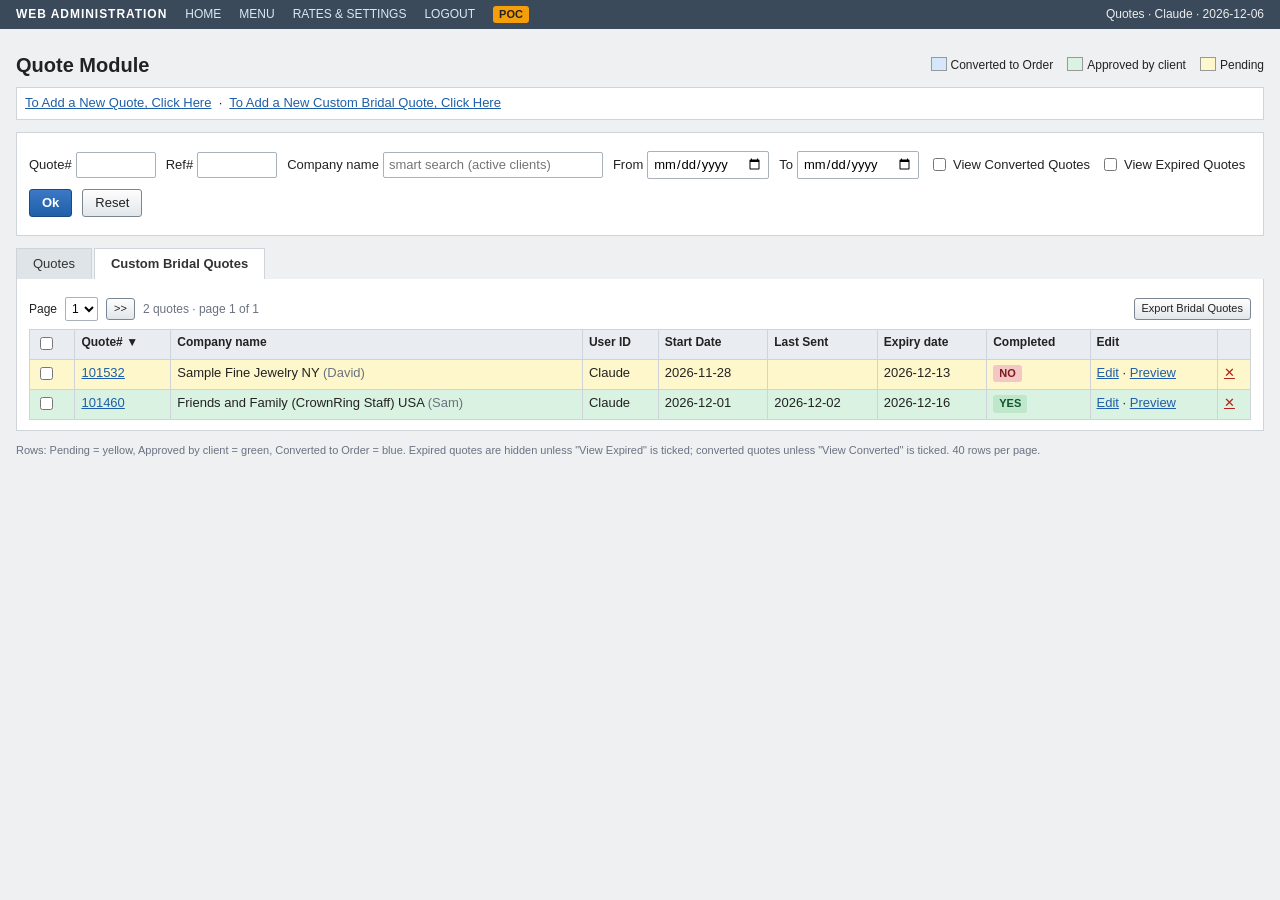
==== quote.html @ bd1147ef "base" ====
<!DOCTYPE html>
<html lang="en">
<head>
<meta charset="utf-8">
<meta name="viewport" content="width=device-width, initial-scale=1">
<title>Custom Bridal Quote — BridalQuotes POC</title>
<link rel="stylesheet" href="assets/css/app.css">
</head>
<body>
<div class="page wide">
  <div class="toolbar">
    <h1 id="title">Custom Bridal Quote</h1>
    <a href="index.html?viewCBR=1">» back to quote list</a>
    <span style="margin-left:auto" class="small muted" id="dates"></span>
  </div>
  <div id="divBanner" class="banner hidden"></div>
  <form id="f" onsubmit="return false">
    <input type="hidden" name="quoteID"><input type="hidden" name="CBRID"><input type="hidden" name="uaID"><input type="hidden" name="shippingID"><input type="hidden" name="createNewPDF" value="1">
    <div class="panel" style="display:grid;grid-template-columns:1fr 1fr auto;gap:16px">
      <div><b>Billing</b><div id="divBilling"></div></div>
      <div><b>Shipping</b><div id="divShipping"></div></div>
      <div><button type="button" id="btnLogAs" class="small">Log As</button></div>
    </div>
    <div class="toolbar"><button type="button" class="primary" id="btnAddRing">ADD A RING</button> <span class="small muted">opens the ring editor in a new tab; the header refreshes when the ring is saved</span></div>
    <div id="divContentGnrl" class="panel hidden" style="padding:0">
      <div class="tr hdr"><div>Status</div><div></div><div>Ring</div><div>Metal / Colour</div><div>Size</div><div>Qty</div><div></div><div></div><div class="right">Price</div><div></div></div>
      <div id="divRows"></div>
      <div class="total-row">Total: <span id="divTotal">$0.00</span></div>
    </div>
    <div id="tblCt" class="panel hidden" style="display:grid;grid-template-columns:1fr 1fr;gap:16px">
      <div>
        <b>Email Comments</b><br><textarea name="comments" rows="4"></textarea>
        <label><input type="checkbox" name="isCommIncludEmail" checked> Include in email</label>
        <table class="form" style="margin-top:8px">
          <tr><td class="lbl req">Name</td><td><input type="text" name="ctName" maxlength="50" style="width:260px"></td></tr>
          <tr><td class="lbl">Email list</td><td><div id="divNotifEmail"><select id="emailPick" style="min-width:220px"></select> <button type="button" class="small" id="btnAddEmail">Add</button></div><div id="divNotifEmailList" class="small" style="margin-top:4px"></div><input type="hidden" name="ctEmails"></td></tr>
        </table>
        <div class="btn-row"><button type="button" class="primary" id="btnSend">SEND</button> <button type="button" id="btnCopy">COPY EMAIL</button> <span class="small muted">Please note that all selected rings will be sent to the client</span></div>
        <div id="divSendProgress" class="hidden"><div class="progress"><div></div></div><div class="small muted" id="divSendMsg"></div></div>
      </div>
      <div>
        <b>Admin Internal Comments</b> <button type="button" class="small" id="btnIntComm">Add/Edit</button>
        <div id="divInternalComments" class="panel tight" style="min-height:60px;margin-top:6px;background:#fafafa"></div>
        <input type="hidden" name="internalComments">
        <div id="divPdfHist" class="small muted" style="margin-top:8px"></div>
      </div>
    </div>
    <div id="divButtons" class="btn-row"><button type="button" id="btnSave">Save Quote</button> <button type="button" id="btnDismiss" class="hidden">Dismiss approval</button> <button type="button" class="danger" id="btnDeleteQuote">Delete quote</button></div>
  </form>
</div>
<script src="assets/js/data/lookups.js"></script>
<script src="assets/js/data/products.js"></script>
<script src="assets/js/data/accounts.js"></script>
<script src="assets/js/data/rates.js"></script>
<script src="assets/js/pricing.js"></script>
<script src="assets/js/store.js"></script>
<script src="assets/js/ui.js"></script>
<script src="assets/js/email.js"></script>
<script src="assets/js/header.js"></script>
</body>
</html>
---- assets/css/app.css ----
/* BridalQuotes POC — admin look in the spirit of the current web admin (plain, dense, table-driven) */
:root {
  --bg: #eef0f2; --panel: #fff; --line: #cfd4da; --line-soft: #e3e6ea; --text: #222; --muted: #6b7280;
  --head: #3b4a5a; --head-text: #fff; --accent: #1f5fa8; --accent-soft: #e8f0fa; --danger: #b42318;
  --pending: #fff7cc; --approved: #d9f2e1; --converted: #d6e6fb; --inactive: #e4e4e4; --warn: #fde68a;
  --customer-stone: #fde9ef; --crownring-stone: #d8e0e9; --other-stone: #abc0e0;
}
* { box-sizing: border-box; }
html, body { margin: 0; padding: 0; }
body { font: 13px/1.4 Arial, Helvetica, sans-serif; color: var(--text); background: var(--bg); }
a { color: var(--accent); }
a.action { cursor: pointer; text-decoration: underline; }
h1 { font-size: 20px; margin: 0; }
h2 { font-size: 15px; margin: 18px 0 8px; }
.admin-bar { background: var(--head); color: var(--head-text); padding: 6px 16px; display: flex; align-items: center; gap: 18px; font-size: 12px; }
.admin-bar .brand { font-weight: bold; letter-spacing: .08em; }
.admin-bar a { color: #dbe7f5; text-decoration: none; }
.admin-bar .right { margin-left: auto; opacity: .9; }
.admin-bar .poc { background: #f59e0b; color: #222; font-weight: bold; padding: 1px 6px; border-radius: 3px; font-size: 11px; }
.page { max-width: 1280px; margin: 0 auto; padding: 14px 16px 60px; }
.page.wide { max-width: 1400px; }
.panel { background: var(--panel); border: 1px solid var(--line); padding: 10px 12px; margin-bottom: 12px; }
.panel.tight { padding: 6px 8px; }
.section { background: var(--panel); border: 1px solid var(--line); margin-bottom: 12px; }
.section > .sec-h { background: #d7dde4; color: #223; font-weight: bold; text-transform: uppercase; font-size: 12px; letter-spacing: .04em; padding: 5px 10px; display: flex; align-items: center; gap: 10px; }
.section > .sec-h .sub { font-weight: normal; text-transform: none; color: #445; margin-left: auto; font-size: 12px; }
.section > .sec-b { padding: 10px; }
.section.pink > .sec-b { background: var(--customer-stone); }
.section.blue > .sec-b { background: var(--crownring-stone); }
.section.blue2 > .sec-b { background: var(--other-stone); }
.muted { color: var(--muted); }
.small { font-size: 11px; }
.right { text-align: right; }
.center { text-align: center; }
.nowrap { white-space: nowrap; }
.hidden { display: none !important; }
.danger { color: var(--danger); }
.ok { color: #157347; }
.badge { display: inline-block; padding: 1px 6px; border-radius: 3px; font-size: 11px; font-weight: bold; background: #ddd; }
.badge.yes { background: #bfe7c9; color: #0f5132; }
.badge.no { background: #f5c6c6; color: #7a1c1c; }
.bang { color: var(--danger); font-weight: bold; cursor: help; margin-left: 4px; }
input[type=text], input[type=number], input[type=date], input[type=email], select, textarea { font: inherit; padding: 3px 5px; border: 1px solid #a9b1bb; background: #fff; border-radius: 2px; }
input[readonly] { background: #f3f4f6; color: #444; }
input.num { width: 72px; text-align: right; }
input.num.w { width: 90px; }
input.short { width: 60px; }
select { padding: 3px 2px; max-width: 100%; }
textarea { width: 100%; min-height: 60px; }
button, .btn { font: inherit; padding: 4px 12px; border: 1px solid #7a8692; background: linear-gradient(#fdfdfd, #e2e6ea); border-radius: 3px; cursor: pointer; color: #222; }
button:hover, .btn:hover { background: linear-gradient(#fff, #d5dbe1); }
button.primary { background: linear-gradient(#3c78c6, #1f5fa8); color: #fff; border-color: #184a84; font-weight: bold; }
button.primary:hover { background: linear-gradient(#4b86d2, #1f5fa8); }
button.danger { color: #fff; background: linear-gradient(#d9534f, #b42318); border-color: #8a1a12; }
button.small { padding: 2px 7px; font-size: 11px; }
button.link { border: none; background: none; color: var(--accent); text-decoration: underline; padding: 0; }
button:disabled { opacity: .5; cursor: default; }
.toolbar { display: flex; gap: 10px; align-items: center; flex-wrap: wrap; margin: 8px 0; }
.toolbar label { display: inline-flex; gap: 4px; align-items: center; }
table.grid { border-collapse: collapse; width: 100%; background: #fff; }
table.grid th, table.grid td { border: 1px solid var(--line); padding: 4px 6px; text-align: left; vertical-align: top; }
table.grid th { background: #e9edf1; font-weight: bold; font-size: 12px; white-space: nowrap; }
table.grid th.sort { cursor: pointer; }
table.grid tr.pending td { background: var(--pending); }
table.grid tr.approved td { background: var(--approved); }
table.grid tr.converted td { background: var(--converted); }
table.grid tr.expired td { color: #777; }
table.form { border-collapse: collapse; }
table.form td { padding: 3px 6px; vertical-align: middle; }
table.form td.lbl { font-weight: bold; white-space: nowrap; width: 1%; }
table.form td.lbl.req::after { content: ' *'; color: var(--danger); }
.legend { display: flex; gap: 14px; font-size: 12px; align-items: center; margin-left: auto; }
.legend span::before { content: ''; display: inline-block; width: 14px; height: 12px; border: 1px solid #999; margin-right: 4px; vertical-align: -2px; }
.legend .converted::before { background: var(--converted); }
.legend .approved::before { background: var(--approved); }
.legend .pending::before { background: var(--pending); }
.tabs { display: flex; gap: 2px; margin-top: 10px; }
.tabs a { padding: 6px 16px; border: 1px solid var(--line); border-bottom: none; background: #dfe4e9; text-decoration: none; color: #333; }
.tabs a.on { background: #fff; font-weight: bold; }
.pager { display: flex; gap: 8px; align-items: center; margin: 8px 0; font-size: 12px; }
/* smart search */
.smart { position: relative; display: inline-block; }
.smart .results { position: absolute; z-index: 20; left: 0; top: 100%; min-width: 100%; background: #fff; border: 1px solid #889; max-height: 260px; overflow: auto; box-shadow: 0 4px 12px rgba(0,0,0,.15); }
.smart .results div { padding: 4px 8px; cursor: pointer; white-space: nowrap; }
.smart .results div:hover { background: var(--accent-soft); }
/* overlay / modal (jquery.tools overlay stand-in) */
.overlay-bg { position: fixed; inset: 0; background: rgba(0,0,0,.45); z-index: 100; display: flex; align-items: flex-start; justify-content: center; padding-top: 60px; }
.overlay { background: #fff; border: 2px solid #555; min-width: 420px; max-width: 900px; max-height: calc(100vh - 100px); overflow: auto; box-shadow: 0 10px 40px rgba(0,0,0,.4); }
.overlay .ov-h { background: var(--head); color: #fff; padding: 6px 12px; font-weight: bold; display: flex; }
.overlay .ov-h .x { margin-left: auto; cursor: pointer; }
.overlay .ov-b { padding: 12px; }
.overlay .ov-f { padding: 8px 12px; border-top: 1px solid var(--line); display: flex; gap: 8px; justify-content: flex-end; background: #f5f6f7; }
.banner { background: #cfe3ff; border: 1px solid #8fb3e6; color: #123; padding: 6px 10px; margin-bottom: 10px; }
.banner.warn { background: var(--warn); border-color: #d9a700; }
.banner.hidden { display: none; }
.updban { position: fixed; top: 8px; right: 12px; background: #222; color: #fff; padding: 4px 10px; border-radius: 3px; font-size: 12px; z-index: 50; }
/* quote header ring rows */
.tr { display: grid; grid-template-columns: 76px 80px 1fr 110px 80px 64px 118px 44px 120px 30px; gap: 6px; align-items: center; padding: 8px 6px; border-bottom: 1px solid var(--line-soft); }
.tr.hdr { font-weight: bold; background: #e9edf1; font-size: 12px; }
.tr.inactive { background: rgba(217,217,217,.5); }
.tr.pendingrow { background: rgba(255,248,175,.5); }
.tr img.thumb { width: 64px; height: 64px; border: 1px solid #ccc; background: #fff; object-fit: cover; }
.tr .desc .sku { font-weight: bold; }
.tr .links a { margin-right: 8px; font-size: 12px; white-space: nowrap; }
.tr .price { font-weight: bold; text-align: right; }
.tr .rm { cursor: pointer; color: var(--danger); font-weight: bold; font-size: 16px; text-align: center; }
.total-row { text-align: right; font-weight: bold; padding: 8px; font-size: 14px; }
/* ring editor */
.editor-top { display: grid; grid-template-columns: 1fr 320px; gap: 12px; }
.style-block { border: 2px solid #c33; padding: 10px; background: #fff; }
.style-block.ok { border-color: #8a9; }
.prod-imgs { display: flex; gap: 8px; margin-top: 8px; }
.prod-imgs img { width: 120px; height: 120px; border: 1px solid #ccc; background: #fff; }
.metal-block { display: inline-block; border: 1px solid #aaa; padding: 6px 10px; background: #f8f9fa; cursor: pointer; margin: 6px 0; }
.metal-block:hover { background: var(--accent-soft); }
.loading { color: var(--muted); font-style: italic; padding: 10px; }
.grid3 { display: grid; grid-template-columns: repeat(3, auto); gap: 4px 18px; align-items: center; }
.kv { display: grid; grid-template-columns: max-content 1fr; gap: 4px 10px; align-items: center; }
.kv label { font-weight: bold; white-space: nowrap; }
.inline { display: inline-flex; gap: 6px; align-items: center; flex-wrap: wrap; }
.inline label { white-space: nowrap; }
.lab-row { display: flex; flex-wrap: wrap; gap: 6px 14px; align-items: end; }
.lab-row > div { display: flex; flex-direction: column; font-size: 11px; }
.lab-row > div input { width: 70px; }
.lab-row > div.total input { font-weight: bold; width: 90px; }
.sd-group { border: 1px solid #b9c2cc; margin-bottom: 8px; background: #fff; }
.sd-group .sd-h { background: #eef1f4; padding: 4px 8px; display: flex; gap: 10px; align-items: center; font-weight: bold; }
.sd-group .sd-h .rm { margin-left: auto; cursor: pointer; color: var(--danger); }
.sd-group .sd-b { padding: 6px 8px; }
.sd-group table.set { border-collapse: collapse; margin-top: 6px; }
.sd-group table.set th, .sd-group table.set td { padding: 2px 6px; font-size: 12px; border-bottom: 1px solid #e5e7eb; }
.sd-group table.set th { background: #f3f4f6; }
.sync { cursor: pointer; color: var(--accent); }
.addl-block { border: 1px solid #889; margin-bottom: 8px; }
.addl-block .ab-h { padding: 4px 8px; font-weight: bold; display: flex; }
.addl-block .ab-h .rm { margin-left: auto; cursor: pointer; color: var(--danger); }
.addl-block .ab-b { padding: 6px 8px; }
.addl-block.customer .ab-b { background: #fff; }
.addl-block.crownring .ab-b { background: var(--crownring-stone); }
.addl-block.other .ab-b { background: var(--other-stone); }
.custom-block { border: 1px dashed #889; padding: 8px; margin-bottom: 8px; background: #fafafa; }
.custom-block .cb-h { display: flex; gap: 10px; font-weight: bold; align-items: center; }
.custom-block .cb-h .rm { margin-left: auto; cursor: pointer; color: var(--danger); }
.modifs { display: flex; gap: 6px; flex-wrap: wrap; margin: 6px 0; }
.modifs select { width: 170px; }
.dropzone { border: 2px dashed #9aa; padding: 10px; text-align: center; color: var(--muted); background: #fff; cursor: pointer; min-height: 60px; }
.dropzone img { max-height: 120px; max-width: 100%; display: block; margin: 0 auto 4px; }
.dropzone.over { background: var(--accent-soft); }
/* totals */
table.totals { border-collapse: collapse; width: 100%; }
table.totals th, table.totals td { border: 1px solid var(--line); padding: 4px 8px; text-align: right; }
table.totals th:first-child, table.totals td:first-child { text-align: left; }
table.totals th { background: #e9edf1; }
table.totals td input.markup { width: 50px; text-align: right; }
table.totals tr.tot td { font-weight: bold; background: #f3f4f6; }
table.totals td.pend { color: var(--danger); font-size: 11px; }
.totals-foot { display: grid; grid-template-columns: 1fr 1fr; gap: 6px 20px; margin-top: 8px; }
.totals-foot .big { font-size: 16px; font-weight: bold; }
.lockcell { display: inline-block; min-width: 90px; padding: 2px 6px; border: 1px dashed #889; background: #fffbe6; cursor: pointer; text-align: right; }
.lockcell.locked { background: #d9f2e1; border-style: solid; }
.flags { color: var(--danger); font-size: 12px; margin-top: 6px; }
/* renderings */
table.rend { border-collapse: collapse; width: 100%; }
table.rend th, table.rend td { border: 1px solid var(--line); padding: 4px 6px; font-size: 12px; vertical-align: middle; }
table.rend img { width: 80px; height: 80px; object-fit: cover; border: 1px solid #ccc; }
.btn-row { display: flex; gap: 10px; align-items: center; flex-wrap: wrap; margin: 14px 0; }
.completed { display: inline-flex; border: 1px solid #889; border-radius: 3px; overflow: hidden; }
.completed span { padding: 4px 14px; cursor: pointer; background: #eee; font-weight: bold; }
.completed span.on.no { background: #f5c6c6; color: #7a1c1c; }
.completed span.on.yes { background: #bfe7c9; color: #0f5132; }
.email-preview { border: 1px solid #ccc; padding: 12px; background: #fff; font-family: Georgia, serif; }
.email-preview table { border-collapse: collapse; }
.email-preview td, .email-preview th { border: 1px solid #ddd; padding: 4px 8px; font-size: 12px; }
.tooltip { position: relative; }
.tooltip .tip { display: none; position: absolute; left: 0; top: 100%; z-index: 30; background: #222; color: #fff; padding: 6px 8px; font-size: 11px; white-space: nowrap; border-radius: 3px; font-weight: normal; }
.tooltip:hover .tip { display: block; }
.notice { font-size: 11px; color: #555; background: #fffbe6; border: 1px solid #f0d87a; padding: 4px 8px; margin: 6px 0; }
.progress { height: 10px; background: #e5e7eb; border: 1px solid #aaa; }
.progress div { height: 100%; background: var(--accent); width: 0; transition: width .3s; }
/* customer summary page */
.summary { max-width: 900px; margin: 0 auto; background: #fff; border: 1px solid var(--line); padding: 24px; }
.summary .brandline { text-align: center; letter-spacing: .25em; font-size: 20px; margin-bottom: 4px; }
.summary .sub { text-align: center; color: var(--muted); margin-bottom: 20px; }
.summary .hero { display: grid; grid-template-columns: 220px 1fr; gap: 20px; }
.summary .hero img { width: 220px; height: 220px; border: 1px solid #ddd; object-fit: cover; }
.summary .price { font-size: 26px; font-weight: bold; }
.summary .gallery { display: flex; gap: 10px; flex-wrap: wrap; margin-top: 16px; }
.summary .gallery img { max-height: 220px; border: 1px solid #ddd; }
@media (max-width: 900px) { .editor-top { grid-template-columns: 1fr; } .tr { grid-template-columns: 60px 80px 1fr 90px; } .tr > div:nth-child(n+5) { grid-column: span 2; } }
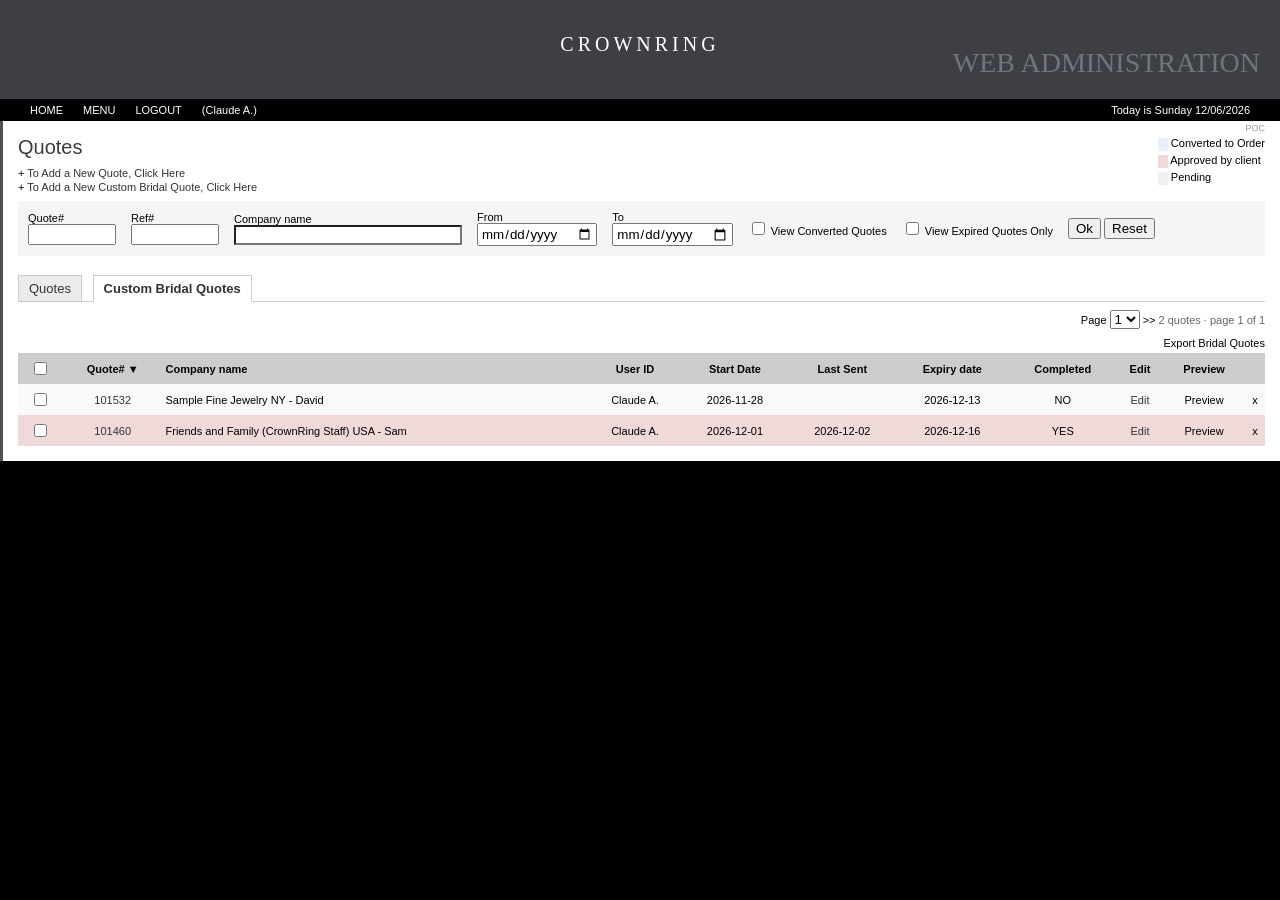
==== commit 7efd0458: "fix" ====
--- a/quote.html
+++ b/quote.html
@@ -3,51 +3,53 @@
 <head>
 <meta charset="utf-8">
 <meta name="viewport" content="width=device-width, initial-scale=1">
-<title>Custom Bridal Quote — BridalQuotes POC</title>
+<title>Crownring - Custom Bridal Quote</title>
 <link rel="stylesheet" href="assets/css/app.css">
 </head>
 <body>
-<div class="page wide">
-  <div class="toolbar">
-    <h1 id="title">Custom Bridal Quote</h1>
-    <a href="index.html?viewCBR=1">» back to quote list</a>
-    <span style="margin-left:auto" class="small muted" id="dates"></span>
-  </div>
-  <div id="divBanner" class="banner hidden"></div>
+<div class="page">
+  <a class="backLink" href="index.html?viewCBR=1">&raquo; back to quote list</a>
+  <span class="title" id="title">Custom Bridal Quote</span>
+  <div id="divBanner" class="strip hidden"></div>
   <form id="f" onsubmit="return false">
     <input type="hidden" name="quoteID"><input type="hidden" name="CBRID"><input type="hidden" name="uaID"><input type="hidden" name="shippingID"><input type="hidden" name="createNewPDF" value="1">
-    <div class="panel" style="display:grid;grid-template-columns:1fr 1fr auto;gap:16px">
-      <div><b>Billing</b><div id="divBilling"></div></div>
-      <div><b>Shipping</b><div id="divShipping"></div></div>
-      <div><button type="button" id="btnLogAs" class="small">Log As</button></div>
+    <table class="billShip" style="margin-top:15px">
+      <tr>
+        <td style="width:33%"><b>Billing</b><div id="divBilling" style="margin-top:4px"></div></td>
+        <td style="width:33%"><b>Shipping</b><div id="divShipping" style="margin-top:4px"></div></td>
+        <td class="right"><a class="action blueLink" id="btnLogAs">Log As</a><div id="dates" style="margin-top:4px"></div></td>
+      </tr>
+    </table>
+    <div style="margin:20px 0 10px"><button type="button" class="quickAddBtn" id="btnAddRing">ADD A RING</button></div>
+    <div id="divContentGnrl" class="hidden">
+      <div id="divRows"></div>
     </div>
-    <div class="toolbar"><button type="button" class="primary" id="btnAddRing">ADD A RING</button> <span class="small muted">opens the ring editor in a new tab; the header refreshes when the ring is saved</span></div>
-    <div id="divContentGnrl" class="panel hidden" style="padding:0">
-      <div class="tr hdr"><div>Status</div><div></div><div>Ring</div><div>Metal / Colour</div><div>Size</div><div>Qty</div><div></div><div></div><div class="right">Price</div><div></div></div>
-      <div id="divRows"></div>
-      <div class="total-row">Total: <span id="divTotal">$0.00</span></div>
-    </div>
-    <div id="tblCt" class="panel hidden" style="display:grid;grid-template-columns:1fr 1fr;gap:16px">
-      <div>
-        <b>Email Comments</b><br><textarea name="comments" rows="4"></textarea>
-        <label><input type="checkbox" name="isCommIncludEmail" checked> Include in email</label>
-        <table class="form" style="margin-top:8px">
-          <tr><td class="lbl req">Name</td><td><input type="text" name="ctName" maxlength="50" style="width:260px"></td></tr>
-          <tr><td class="lbl">Email list</td><td><div id="divNotifEmail"><select id="emailPick" style="min-width:220px"></select> <button type="button" class="small" id="btnAddEmail">Add</button></div><div id="divNotifEmailList" class="small" style="margin-top:4px"></div><input type="hidden" name="ctEmails"></td></tr>
-        </table>
-        <div class="btn-row"><button type="button" class="primary" id="btnSend">SEND</button> <button type="button" id="btnCopy">COPY EMAIL</button> <span class="small muted">Please note that all selected rings will be sent to the client</span></div>
-        <div id="divSendProgress" class="hidden"><div class="progress"><div></div></div><div class="small muted" id="divSendMsg"></div></div>
-      </div>
-      <div>
-        <b>Admin Internal Comments</b> <button type="button" class="small" id="btnIntComm">Add/Edit</button>
-        <div id="divInternalComments" class="panel tight" style="min-height:60px;margin-top:6px;background:#fafafa"></div>
-        <input type="hidden" name="internalComments">
-        <div id="divPdfHist" class="small muted" style="margin-top:8px"></div>
-      </div>
-    </div>
-    <div id="divButtons" class="btn-row"><button type="button" id="btnSave">Save Quote</button> <button type="button" id="btnDismiss" class="hidden">Dismiss approval</button> <button type="button" class="danger" id="btnDeleteQuote">Delete quote</button></div>
+    <div class="total-row hidden" id="divTotalRow" style="font-size:13px"><b>Total: <span id="divTotal">$0.00</span></b></div>
+    <table id="tblCt" class="hidden">
+      <tr>
+        <td style="vertical-align:top;width:55%">
+          <b>Email Comments</b> <label><input type="checkbox" name="isCommIncludEmail" checked> Include in email</label><br>
+          <textarea name="comments" style="width:100%;height:70px;box-sizing:border-box;margin-top:4px"></textarea>
+          <table class="form" style="margin:4px 0 0 -10px">
+            <tr><td class="lbl req">Name</td><td><input type="text" name="ctName" maxlength="50" style="width:260px"></td></tr>
+            <tr><td class="lbl">Email list</td><td><div id="divNotifEmail"><select id="emailPick" style="min-width:220px"></select> <a class="action blueLink" id="btnAddEmail">Add</a></div><div id="divNotifEmailList" style="margin-top:4px"></div><input type="hidden" name="ctEmails"></td></tr>
+          </table>
+          <div style="margin-top:6px"><button type="button" class="btSave" id="btnSend" style="margin:0;padding:5px 30px">SEND</button> <button type="button" class="btPreview plain" id="btnCopy" style="margin:0">COPY EMAIL</button></div>
+          <div class="sendNote">Please note that all selected rings will be sent to the client</div>
+          <div id="divSendProgress" class="hidden"><div class="progress"><div></div></div><div class="small muted" id="divSendMsg"></div></div>
+        </td>
+        <td style="vertical-align:top">
+          <b>Admin Internal Comments</b> [<a class="action blueLink" id="btnIntComm">Add/Edit</a>]
+          <div id="divInternalComments" style="min-height:60px;margin-top:6px;padding:5px;border:1px solid #ccc;background:#fafafa"></div>
+          <input type="hidden" name="internalComments">
+          <div id="divPdfHist" class="small" style="margin-top:8px"></div>
+        </td>
+      </tr>
+    </table>
+    <div id="divButtons" style="margin:15px 0"><button type="button" id="btnSave">Save Quote</button> <button type="button" id="btnDismiss" class="hidden">Dismiss approval</button> <button type="button" class="danger" id="btnDeleteQuote">Delete quote</button></div>
   </form>
 </div>
+<script src="assets/js/data/live-lookups.js"></script>
 <script src="assets/js/data/lookups.js"></script>
 <script src="assets/js/data/products.js"></script>
 <script src="assets/js/data/accounts.js"></script>
--- a/assets/css/app.css
+++ b/assets/css/app.css
@@ -1,189 +1,286 @@
-/* BridalQuotes POC — admin look in the spirit of the current web admin (plain, dense, table-driven) */
-:root {
-  --bg: #eef0f2; --panel: #fff; --line: #cfd4da; --line-soft: #e3e6ea; --text: #222; --muted: #6b7280;
-  --head: #3b4a5a; --head-text: #fff; --accent: #1f5fa8; --accent-soft: #e8f0fa; --danger: #b42318;
-  --pending: #fff7cc; --approved: #d9f2e1; --converted: #d6e6fb; --inactive: #e4e4e4; --warn: #fde68a;
-  --customer-stone: #fde9ef; --crownring-stone: #d8e0e9; --other-stone: #abc0e0;
-}
-* { box-sizing: border-box; }
+/* BridalQuotes POC — the look of the current web admin (crownring.com/_admin), transcribed from its stylesheets
+ * (b2b/styles.css, the inline <style> blocks of quote.asp / quoteCBR.asp / quote_customBridal.asp) and computed styles
+ * read on 2026-11-05. Background strips, logo and icons are the admin's own files, linked from crownring.com. */
+* { outline: none; }
 html, body { margin: 0; padding: 0; }
-body { font: 13px/1.4 Arial, Helvetica, sans-serif; color: var(--text); background: var(--bg); }
-a { color: var(--accent); }
-a.action { cursor: pointer; text-decoration: underline; }
-h1 { font-size: 20px; margin: 0; }
-h2 { font-size: 15px; margin: 18px 0 8px; }
-.admin-bar { background: var(--head); color: var(--head-text); padding: 6px 16px; display: flex; align-items: center; gap: 18px; font-size: 12px; }
-.admin-bar .brand { font-weight: bold; letter-spacing: .08em; }
-.admin-bar a { color: #dbe7f5; text-decoration: none; }
-.admin-bar .right { margin-left: auto; opacity: .9; }
-.admin-bar .poc { background: #f59e0b; color: #222; font-weight: bold; padding: 1px 6px; border-radius: 3px; font-size: 11px; }
-.page { max-width: 1280px; margin: 0 auto; padding: 14px 16px 60px; }
-.page.wide { max-width: 1400px; }
-.panel { background: var(--panel); border: 1px solid var(--line); padding: 10px 12px; margin-bottom: 12px; }
-.panel.tight { padding: 6px 8px; }
-.section { background: var(--panel); border: 1px solid var(--line); margin-bottom: 12px; }
-.section > .sec-h { background: #d7dde4; color: #223; font-weight: bold; text-transform: uppercase; font-size: 12px; letter-spacing: .04em; padding: 5px 10px; display: flex; align-items: center; gap: 10px; }
-.section > .sec-h .sub { font-weight: normal; text-transform: none; color: #445; margin-left: auto; font-size: 12px; }
-.section > .sec-b { padding: 10px; }
-.section.pink > .sec-b { background: var(--customer-stone); }
-.section.blue > .sec-b { background: var(--crownring-stone); }
-.section.blue2 > .sec-b { background: var(--other-stone); }
-.muted { color: var(--muted); }
-.small { font-size: 11px; }
+body, td, th, .defaultTxt { color: #000; font-family: Verdana, Arial, Helvetica, sans-serif; font-size: 11px; }
+body { background: #010101 url("https://www.crownring.com/images/b2b/btob_bkg.jpg") repeat-x; }
+form { margin: 0; }
+img { outline: none; border: 0; }
+a:link, a:visited, a:active { color: #333; text-decoration: none; }
+a:hover { color: #C90; text-decoration: none; }
+a.action { cursor: pointer; }
+.blueLink, a.blueLink { color: #06C; }
+h1 { font-size: 20px; color: #3B3C40; font-weight: 400; margin: 0; display: inline; }
+h2 { font-size: 13px; font-weight: bold; margin: 40px 0 10px; }
+.title { font-size: 20px; color: #3B3C40; font-weight: 400; }
+/* ---- page chrome: #tblGlobalContent ---- */
+#tblGlobalContent { width: 65%; min-width: 1440px; max-width: 1920px; margin: 0 auto; }
+#tblGlobalContent .topBkg { height: 99px; background: #3d3f44 url("https://www.crownring.com/images/b2b/btob_topBkg.jpg") repeat-x; }
+#tblGlobalContent .topBkg .logoRow { padding: 15px 0; text-align: center; }
+#tblGlobalContent .topBkg .logoRow img { width: 100px; height: 59px; vertical-align: top; }
+#tblGlobalContent .topBkg .webAdmin { float: right; margin: -42px 20px 0 0; font-family: Georgia, "Times New Roman", Times, serif; font-size: 28px; color: #72747d; }
+#tblGlobalContent .navRow { height: 22px; line-height: 22px; background: #000 url("https://www.crownring.com/images/b2b/nav_bkg.jpg") repeat-x; padding: 0 30px; display: flex; color: #fff; }
+#tblGlobalContent .navRow a { color: #fff; margin-right: 20px; }
+#tblGlobalContent .navRow .user { margin-right: 20px; }
+#tblGlobalContent .navRow .today { margin-left: auto; }
+#tblGlobalContent .contentCell { background: #fff url("https://www.crownring.com/images/b2b/top2_bkg.jpg") repeat-x; display: flex; }
+#tblGlobalContent .contentCell .leftBar { width: 3px; background: #505155; flex: none; }
+#tblGlobalContent .contentCell .page { flex: 1; min-width: 0; padding: 15px; position: relative; }
+#tblGlobalContent .contentCell .page.editor { padding: 25px; }
+.page.wide { max-width: none; }
+.pocTag { position: absolute; right: 15px; top: 2px; font-size: 9px; color: #999; }
+.backLink { float: right; font-size: 11px; }
+.toolbar { display: flex; gap: 10px; align-items: center; flex-wrap: wrap; margin: 6px 0; }
+/* ---- generic ---- */
+.muted { color: #666; }
+.small { font-size: 10px; }
 .right { text-align: right; }
 .center { text-align: center; }
 .nowrap { white-space: nowrap; }
 .hidden { display: none !important; }
-.danger { color: var(--danger); }
-.ok { color: #157347; }
-.badge { display: inline-block; padding: 1px 6px; border-radius: 3px; font-size: 11px; font-weight: bold; background: #ddd; }
-.badge.yes { background: #bfe7c9; color: #0f5132; }
-.badge.no { background: #f5c6c6; color: #7a1c1c; }
-.bang { color: var(--danger); font-weight: bold; cursor: help; margin-left: 4px; }
-input[type=text], input[type=number], input[type=date], input[type=email], select, textarea { font: inherit; padding: 3px 5px; border: 1px solid #a9b1bb; background: #fff; border-radius: 2px; }
-input[readonly] { background: #f3f4f6; color: #444; }
+.danger { color: #900; }
+.ok { color: #3DA542; }
+.strip { margin: 15px 0; padding: 15px 10px; background-color: #F0F7FF; }
+.strip:empty { padding: 15px 10px; }
+.banner { margin: 15px 0; padding: 15px 10px; background-color: #F0F7FF; }
+.banner.warn { background: #fff3cd; }
+.banner.hidden { display: none; }
+.notice { font-size: 10px; color: #555; background: #fffbe6; border: 1px solid #f0d87a; padding: 4px 8px; margin: 6px 0; }
+.updban { position: fixed; top: 0; left: 0; width: 100%; padding: 6px; background: rgba(200,200,200,.9); color: #900; font-weight: bold; text-align: center; z-index: 50; }
+.badge { display: inline-table; padding: 0 5px 1px; background: #3DA542; color: #fff; }
+.badge.yes { background: #3DA542; }
+.badge.no { background: #FF543F; }
+.badge.plain { background: none; color: #000; padding: 0; }
+.isApproved { display: inline-table; margin: 0 15px 0 0; padding: 0 5px 1px; background: #276fa1; color: #fff; }
+.isDeclined { display: inline-table; margin: 0 15px 0 0; padding: 0 5px 1px; background: #999; color: #fff; }
+.bang { color: #900; font-weight: bold; cursor: help; margin-left: 5px; font-size: 13px; }
+/* form controls keep the browser's own look, as the admin does */
+input[type=text], input[type=number], input[type=date], input[type=email] { font: 13.3333px Arial; padding: 1px 2px; }
+select { font: 13.3333px Arial; }
+textarea { font: 13.3333px monospace; padding: 2px; }
 input.num { width: 72px; text-align: right; }
 input.num.w { width: 90px; }
-input.short { width: 60px; }
-select { padding: 3px 2px; max-width: 100%; }
-textarea { width: 100%; min-height: 60px; }
-button, .btn { font: inherit; padding: 4px 12px; border: 1px solid #7a8692; background: linear-gradient(#fdfdfd, #e2e6ea); border-radius: 3px; cursor: pointer; color: #222; }
-button:hover, .btn:hover { background: linear-gradient(#fff, #d5dbe1); }
-button.primary { background: linear-gradient(#3c78c6, #1f5fa8); color: #fff; border-color: #184a84; font-weight: bold; }
-button.primary:hover { background: linear-gradient(#4b86d2, #1f5fa8); }
-button.danger { color: #fff; background: linear-gradient(#d9534f, #b42318); border-color: #8a1a12; }
-button.small { padding: 2px 7px; font-size: 11px; }
-button.link { border: none; background: none; color: var(--accent); text-decoration: underline; padding: 0; }
-button:disabled { opacity: .5; cursor: default; }
-.toolbar { display: flex; gap: 10px; align-items: center; flex-wrap: wrap; margin: 8px 0; }
-.toolbar label { display: inline-flex; gap: 4px; align-items: center; }
-table.grid { border-collapse: collapse; width: 100%; background: #fff; }
-table.grid th, table.grid td { border: 1px solid var(--line); padding: 4px 6px; text-align: left; vertical-align: top; }
-table.grid th { background: #e9edf1; font-weight: bold; font-size: 12px; white-space: nowrap; }
+input.short { width: 50px; }
+input.hmSearchField { font-size: 12px; background: #fff url("https://www.crownring.com/images/b2b/search_bkg-16.gif") repeat-x; width: 170px; }
+button, .btn { font: 13.3333px Arial; padding: 1px 6px; cursor: pointer; }
+button.link { border: none; background: none; color: #06C; text-decoration: underline; padding: 0; font: 11px Verdana, Arial, sans-serif; }
+button.quickAddBtn, .quickAddBtn { display: inline-block; background: #3a86d6 url("https://www.crownring.com/b2bsr/images/Btn_QuickAdd_bkg.gif") repeat-x; margin: 0; padding: 0; color: #fff; height: 30px; width: 150px; font-size: 15px; font-weight: bold; border: 2px solid #b1ceff; border-top: 0; cursor: pointer; }
+button.btSave { appearance: none; margin: 15px 0; border: 1px solid #00497F; padding: 5px 50px; background: #00497F; color: #fff; font: 20px Arial; text-transform: uppercase; cursor: pointer; }
+button.btSave.exit { margin: 0; background: #0c3a6b; }
+button.btPreview { appearance: none; margin: 5px 0 0; border: none; padding: 5px 50px; background: #eeeee6; color: #000; font: 18px Verdana, Arial, sans-serif; cursor: pointer; }
+button.btPreview.jobbag { background: #a1d7f2; }
+button.btPreview.plain { padding: 5px 20px; }
+button.danger { color: #900; }
+.ico { width: 16px; height: 16px; vertical-align: middle; cursor: pointer; }
+.ico.plus { background: url("https://www.crownring.com/_admin/images/btPlus.png") no-repeat, url("data:image/svg+xml;utf8,<svg xmlns='http://www.w3.org/2000/svg' width='16' height='16'><circle cx='8' cy='8' r='7.5' fill='%233DA542'/><rect x='7' y='3.5' width='2' height='9' fill='white'/><rect x='3.5' y='7' width='9' height='2' fill='white'/></svg>") no-repeat; display: inline-block; }
+.ico.minus { background: url("https://www.crownring.com/_admin/images/btMinus.png") no-repeat, url("data:image/svg+xml;utf8,<svg xmlns='http://www.w3.org/2000/svg' width='16' height='16'><circle cx='8' cy='8' r='7.5' fill='%23FF543F'/><rect x='3.5' y='7' width='9' height='2' fill='white'/></svg>") no-repeat; display: inline-block; }
+.ico.edit { background: url("https://www.crownring.com/_admin/images/btEdit.png") no-repeat, url("data:image/svg+xml;utf8,<svg xmlns='http://www.w3.org/2000/svg' width='16' height='16'><rect x='1' y='1' width='14' height='14' rx='2' fill='%23ddd' stroke='%23999'/><path d='M4 11.5l1-3 5-5 2 2-5 5z' fill='%23555'/></svg>") no-repeat; display: inline-block; }
+/* ---- quote list ---- */
+.addLinks { margin: 8px 0; }
+.addLinks div { margin: 2px 0; }
+.addLinks img { vertical-align: middle; margin-right: 4px; }
+.filterRow { background: #F5F5F5; padding: 10px; display: flex; gap: 15px; align-items: center; flex-wrap: wrap; }
+.filterRow label { display: block; }
+#divLegend { position: absolute; top: 15px; right: 15px; display: table; }
+#divLegend > div > div { display: inline-block; margin: 2px 0; width: 10px; height: 13px; vertical-align: middle; }
+.pager { text-align: right; margin: 8px 0; }
+#divTabs { width: 100%; border-bottom: 1px solid #CCC; padding-bottom: 5px; margin: 25px 0 0; font-size: 13px; }
+#divTabs a { color: #333; }
+#divTabs .tab1 { border: 1px solid #CCC; border-bottom: 1px solid #FFF; padding: 5px 10px; margin-right: 7px; font-weight: bold; }
+#divTabs .tab2 { border: 1px solid #CCC; padding: 5px 10px; margin-right: 7px; background-image: url("https://www.crownring.com/_admin/images/tab_bkg.gif"); background-color: #ececec; }
+.exportLink { text-align: right; cursor: pointer; margin: 4px 0; }
+table.grid { border-collapse: collapse; width: 100%; }
+table.grid th { background: #CCC; font-weight: bold; text-align: center; height: 31px; padding: 0 3px; white-space: nowrap; }
+table.grid th.left { text-align: left; }
 table.grid th.sort { cursor: pointer; }
-table.grid tr.pending td { background: var(--pending); }
-table.grid tr.approved td { background: var(--approved); }
-table.grid tr.converted td { background: var(--converted); }
+table.grid td { padding: 3px; text-align: center; height: 25px; }
+table.grid td.left { text-align: left; }
+table.grid tr:nth-child(odd) td { background: #F9F9F9; }
+table.grid tr:nth-child(even) td { background: #F0F0F0; }
+table.grid tr.converted td { background: #EBEEFF; }
+table.grid tr.approved td { background: #F0D9D9; }
+table.grid tr:hover td { background: #E9E9E9; }
 table.grid tr.expired td { color: #777; }
-table.form { border-collapse: collapse; }
-table.form td { padding: 3px 6px; vertical-align: middle; }
-table.form td.lbl { font-weight: bold; white-space: nowrap; width: 1%; }
-table.form td.lbl.req::after { content: ' *'; color: var(--danger); }
-.legend { display: flex; gap: 14px; font-size: 12px; align-items: center; margin-left: auto; }
-.legend span::before { content: ''; display: inline-block; width: 14px; height: 12px; border: 1px solid #999; margin-right: 4px; vertical-align: -2px; }
-.legend .converted::before { background: var(--converted); }
-.legend .approved::before { background: var(--approved); }
-.legend .pending::before { background: var(--pending); }
-.tabs { display: flex; gap: 2px; margin-top: 10px; }
-.tabs a { padding: 6px 16px; border: 1px solid var(--line); border-bottom: none; background: #dfe4e9; text-decoration: none; color: #333; }
-.tabs a.on { background: #fff; font-weight: bold; }
-.pager { display: flex; gap: 8px; align-items: center; margin: 8px 0; font-size: 12px; }
-/* smart search */
+table.grid td.actions { text-align: right; white-space: nowrap; }
+.tooltip { position: relative; }
+.tooltip .tip { display: none; position: absolute; top: 0; left: 80px; border: 1px solid #CCC; padding: 5px 15px; background: #fff; color: #900; text-align: left; z-index: 30; white-space: nowrap; font-weight: normal; }
+.tooltip:hover .tip { display: block; }
+table.form { border-collapse: separate; border-spacing: 10px; }
+table.form td { vertical-align: middle; }
+table.form td.lbl { white-space: nowrap; }
+table.form td.lbl.req::after { content: ' *'; color: #900; }
+/* ---- smart search / overlay ---- */
 .smart { position: relative; display: inline-block; }
-.smart .results { position: absolute; z-index: 20; left: 0; top: 100%; min-width: 100%; background: #fff; border: 1px solid #889; max-height: 260px; overflow: auto; box-shadow: 0 4px 12px rgba(0,0,0,.15); }
-.smart .results div { padding: 4px 8px; cursor: pointer; white-space: nowrap; }
-.smart .results div:hover { background: var(--accent-soft); }
-/* overlay / modal (jquery.tools overlay stand-in) */
-.overlay-bg { position: fixed; inset: 0; background: rgba(0,0,0,.45); z-index: 100; display: flex; align-items: flex-start; justify-content: center; padding-top: 60px; }
-.overlay { background: #fff; border: 2px solid #555; min-width: 420px; max-width: 900px; max-height: calc(100vh - 100px); overflow: auto; box-shadow: 0 10px 40px rgba(0,0,0,.4); }
-.overlay .ov-h { background: var(--head); color: #fff; padding: 6px 12px; font-weight: bold; display: flex; }
+.smart .results { position: absolute; z-index: 20; left: 0; top: 100%; min-width: 100%; background: #fff; border: 1px solid #999; max-height: 260px; overflow: auto; font-weight: normal; }
+.smart .results div { padding: 3px 6px; cursor: pointer; white-space: nowrap; }
+.smart .results div:hover { background: #3399FF; color: #fff; }
+.overlay-bg { position: fixed; inset: 0; background: rgba(209,209,209,.6); z-index: 100; display: flex; align-items: flex-start; justify-content: center; padding-top: 55px; }
+.overlay { background: #fff; border: 1px solid #666; min-width: 420px; max-width: 900px; max-height: calc(100vh - 90px); overflow: auto; box-shadow: 0 0 90px 5px #000; }
+.overlay .ov-h { background: #505155; color: #fff; padding: 5px 10px; font-weight: bold; display: flex; }
 .overlay .ov-h .x { margin-left: auto; cursor: pointer; }
-.overlay .ov-b { padding: 12px; }
-.overlay .ov-f { padding: 8px 12px; border-top: 1px solid var(--line); display: flex; gap: 8px; justify-content: flex-end; background: #f5f6f7; }
-.banner { background: #cfe3ff; border: 1px solid #8fb3e6; color: #123; padding: 6px 10px; margin-bottom: 10px; }
-.banner.warn { background: var(--warn); border-color: #d9a700; }
-.banner.hidden { display: none; }
-.updban { position: fixed; top: 8px; right: 12px; background: #222; color: #fff; padding: 4px 10px; border-radius: 3px; font-size: 12px; z-index: 50; }
-/* quote header ring rows */
-.tr { display: grid; grid-template-columns: 76px 80px 1fr 110px 80px 64px 118px 44px 120px 30px; gap: 6px; align-items: center; padding: 8px 6px; border-bottom: 1px solid var(--line-soft); }
-.tr.hdr { font-weight: bold; background: #e9edf1; font-size: 12px; }
-.tr.inactive { background: rgba(217,217,217,.5); }
-.tr.pendingrow { background: rgba(255,248,175,.5); }
-.tr img.thumb { width: 64px; height: 64px; border: 1px solid #ccc; background: #fff; object-fit: cover; }
-.tr .desc .sku { font-weight: bold; }
-.tr .links a { margin-right: 8px; font-size: 12px; white-space: nowrap; }
-.tr .price { font-weight: bold; text-align: right; }
-.tr .rm { cursor: pointer; color: var(--danger); font-weight: bold; font-size: 16px; text-align: center; }
-.total-row { text-align: right; font-weight: bold; padding: 8px; font-size: 14px; }
-/* ring editor */
-.editor-top { display: grid; grid-template-columns: 1fr 320px; gap: 12px; }
-.style-block { border: 2px solid #c33; padding: 10px; background: #fff; }
-.style-block.ok { border-color: #8a9; }
-.prod-imgs { display: flex; gap: 8px; margin-top: 8px; }
-.prod-imgs img { width: 120px; height: 120px; border: 1px solid #ccc; background: #fff; }
-.metal-block { display: inline-block; border: 1px solid #aaa; padding: 6px 10px; background: #f8f9fa; cursor: pointer; margin: 6px 0; }
-.metal-block:hover { background: var(--accent-soft); }
-.loading { color: var(--muted); font-style: italic; padding: 10px; }
-.grid3 { display: grid; grid-template-columns: repeat(3, auto); gap: 4px 18px; align-items: center; }
+.overlay .ov-b { padding: 15px; }
+.overlay .ov-f { padding: 8px 15px; border-top: 1px solid #ccc; display: flex; gap: 8px; justify-content: flex-end; background: #f5f5f5; }
+/* ---- quote header (quoteCBR.asp) ---- */
+.billShip { width: 100%; border-collapse: collapse; }
+.billShip td { vertical-align: top; font-size: 12px; }
+#divContentGnrl { width: 100%; display: table; }
+.tr { display: table-row; }
+.tr > div { display: table-cell; vertical-align: middle; padding: 5px; white-space: nowrap; }
+.tr.hdr > div { font-weight: bold; }
+.tr .desc { width: 100%; white-space: normal; }
+.tr .desc .brand { font-weight: bold; }
+.tr .desc .sku { cursor: pointer; }
+.tr .links > div { display: inline-table; cursor: pointer; margin: 0 0 0 10px; color: #4872c9; }
+.tr .links > div:first-child { margin: 0; color: #000; }
+.tr .links img { vertical-align: middle; width: 15px; }
+.tr .price { font-weight: bold; }
+.tr .rm { cursor: pointer; }
+.tr .rm img { width: 14px; vertical-align: middle; }
+.tr.inactive > div { background: rgba(217,217,217,.2); }
+.tr.pendingrow > div { background: rgba(255,248,175,.2); }
+.total-row { text-align: right; margin: 5px; }
+#tblCt { width: 100%; border-collapse: separate; border-spacing: 10px; }
+#tblCt td { vertical-align: middle; }
+.sendNote { margin: 7px 0; font-weight: bold; color: #06C; }
+/* ---- ring editor (quote_customBridal.asp) ---- */
+.editor-top { display: flex; gap: 20px; align-items: flex-start; }
+.editor-top > div:first-child { flex: 1; min-width: 0; }
+.rightCol { width: 250px; flex: none; text-align: left; margin-top: 10px; }
+.rightCol .acc { font-size: 18px; color: #3B3C40; }
+.rightCol .viewAs { text-align: right; color: #6871f4; font-size: 12px; }
+.rightCol .ringName { font-size: 9px; font-style: italic; margin-top: 10px; }
+.rightCol .ringName input { width: 100%; font-size: 11px; }
+#divImg { width: 74%; display: table; margin: 20px 0 60px; }
+.style-block { position: relative; display: inline-table; padding: 15px; border: 1px solid #990000; border-radius: 25px; vertical-align: top; width: 100%; box-sizing: border-box; }
+.style-block.ok { border-color: #990000; }
+.style-block .divDD { color: #999; }
+.prod-imgs { display: flex; gap: 20px; align-items: flex-end; margin-top: 10px; }
+.prod-imgs img { height: 150px; }
+.metal-block { font-size: 13px; cursor: pointer; margin: 6px 0; display: inline-block; }
+.metal-block b { font-weight: bold; }
+.sizeRow { margin: 8px 0 0 10px; font-size: 10px; }
+.sizeRow select { margin: 0 20px 0 3px; }
+.loading { color: #999; font-style: italic; margin-left: 20px; }
+.section { margin: 0; }
+.section > .sec-h { margin: 40px 0 10px; font-weight: bold; font-size: 13px; display: flex; align-items: center; gap: 6px; }
+.section > .sec-h .sub { font-weight: normal; font-size: 10px; color: #666; margin-left: 10px; }
+.section > .sec-b { border: 1px solid #ccc; border-radius: 5px; padding: 5px; background: #fff; }
+.section.grey > .sec-b { background: #F0F0F0; }
+.section.pink > .sec-b { background: #f6e3e5; }
+.section.blue > .sec-b { background: #d8e0e9; }
+.section.blue2 > .sec-b { background: #abc0e0; }
+.section.green > .sec-b { background: #e0f6e0; }
+.section.plain > .sec-b { border: none; padding: 0; }
+.section.xtra > .sec-b { margin: 40px 0; padding: 10px; }
+/* labels above the fields, as the admin's <divtitle> cells */
+.sec-b .inline { display: flex; flex-wrap: wrap; gap: 7px 14px; align-items: flex-end; padding: 5px; }
+.sec-b .inline label { display: inline-flex; flex-direction: column; align-items: center; text-align: center; white-space: nowrap; gap: 3px; }
+.sec-b .inline label > select, .sec-b .inline label > input { align-self: center; }
+.sec-b .inline > b, .sec-b .inline > span.lbl { align-self: center; }
+.sec-b .inline .hint { font-size: 9px; color: #666; align-self: center; white-space: normal; }
+.lab-row { display: flex; flex-wrap: wrap; gap: 7px 14px; align-items: flex-end; padding: 5px; }
+.lab-row > div { display: flex; flex-direction: column; align-items: center; font-size: 11px; text-align: center; }
+.lab-row > div input { width: 65px; text-align: right; margin-top: 3px; }
+.lab-row > div.total { margin-left: auto; }
+.lab-row > div.total input { width: 80px; font-weight: normal; }
+.lab-row .blueLbl { color: #5b73f5; }
 .kv { display: grid; grid-template-columns: max-content 1fr; gap: 4px 10px; align-items: center; }
 .kv label { font-weight: bold; white-space: nowrap; }
-.inline { display: inline-flex; gap: 6px; align-items: center; flex-wrap: wrap; }
-.inline label { white-space: nowrap; }
-.lab-row { display: flex; flex-wrap: wrap; gap: 6px 14px; align-items: end; }
-.lab-row > div { display: flex; flex-direction: column; font-size: 11px; }
-.lab-row > div input { width: 70px; }
-.lab-row > div.total input { font-weight: bold; width: 90px; }
-.sd-group { border: 1px solid #b9c2cc; margin-bottom: 8px; background: #fff; }
-.sd-group .sd-h { background: #eef1f4; padding: 4px 8px; display: flex; gap: 10px; align-items: center; font-weight: bold; }
-.sd-group .sd-h .rm { margin-left: auto; cursor: pointer; color: var(--danger); }
-.sd-group .sd-b { padding: 6px 8px; }
-.sd-group table.set { border-collapse: collapse; margin-top: 6px; }
-.sd-group table.set th, .sd-group table.set td { padding: 2px 6px; font-size: 12px; border-bottom: 1px solid #e5e7eb; }
-.sd-group table.set th { background: #f3f4f6; }
-.sync { cursor: pointer; color: var(--accent); }
-.addl-block { border: 1px solid #889; margin-bottom: 8px; }
+.kv input { width: 100%; }
+.sd-group { margin-bottom: 6px; }
+.sd-group .sd-h { padding: 2px 5px; display: flex; gap: 10px; align-items: center; font-size: 17px; }
+.sd-group .sd-h .small { font-size: 9px; color: #666; }
+.sd-group .sd-h .rm { margin-left: auto; cursor: pointer; }
+.sd-group .sd-b { padding: 0; }
+.sd-group table.set { border-collapse: separate; border-spacing: 3px; margin: 0 0 0 20px; }
+.sd-group table.set th, .sd-group table.set td { padding: 2px 5px; font-size: 11px; text-align: center; }
+.sd-group table.set th { font-weight: normal; }
+.sync { cursor: pointer; color: #5b73f5; }
+.addl-block { border: 1px solid #ccc; border-radius: 5px; margin-bottom: 8px; }
 .addl-block .ab-h { padding: 4px 8px; font-weight: bold; display: flex; }
-.addl-block .ab-h .rm { margin-left: auto; cursor: pointer; color: var(--danger); }
-.addl-block .ab-b { padding: 6px 8px; }
+.addl-block .ab-h .rm { margin-left: auto; cursor: pointer; color: #5b73f5; }
+.addl-block .ab-b { padding: 4px; }
 .addl-block.customer .ab-b { background: #fff; }
-.addl-block.crownring .ab-b { background: var(--crownring-stone); }
-.addl-block.other .ab-b { background: var(--other-stone); }
-.custom-block { border: 1px dashed #889; padding: 8px; margin-bottom: 8px; background: #fafafa; }
-.custom-block .cb-h { display: flex; gap: 10px; font-weight: bold; align-items: center; }
-.custom-block .cb-h .rm { margin-left: auto; cursor: pointer; color: var(--danger); }
-.modifs { display: flex; gap: 6px; flex-wrap: wrap; margin: 6px 0; }
-.modifs select { width: 170px; }
-.dropzone { border: 2px dashed #9aa; padding: 10px; text-align: center; color: var(--muted); background: #fff; cursor: pointer; min-height: 60px; }
+.addl-block.crownring .ab-b { background: #d8e0e9; }
+.addl-block.other .ab-b { background: #abc0e0; }
+.custom-block { display: inline-table; width: 170px; margin: 0 20px 10px 0; vertical-align: top; }
+.custom-block .cb-h { display: flex; gap: 10px; align-items: center; font-weight: bold; color: #900; }
+.custom-block .cb-h .rm { margin-left: auto; cursor: pointer; color: #4c62d1; font-size: 12px; font-weight: normal; }
+.custom-block .cstyle, .custom-block .cpid, .custom-block .ckarat, .custom-block .ccolour { width: 100%; box-sizing: border-box; }
+.custom-block .cb-h + .inline { display: block; padding: 0; }
+.custom-block .cb-h + .inline label { display: block; text-align: left; white-space: normal; }
+.modifs { display: block; margin: 4px 0; }
+.modifs select { width: 100%; border: 1px solid #CCC; margin-bottom: 2px; }
+.modifs img { max-height: 40px; }
+.custom-block textarea { width: 100%; box-sizing: border-box; height: 44px; font: 11px monospace; }
+.dropzone { border: 2px dashed #CCC; padding: 10px; text-align: center; color: #999; background: #fff; cursor: pointer; min-height: 40px; font-size: 9px; font-style: italic; }
 .dropzone img { max-height: 120px; max-width: 100%; display: block; margin: 0 auto 4px; }
-.dropzone.over { background: var(--accent-soft); }
-/* totals */
-table.totals { border-collapse: collapse; width: 100%; }
-table.totals th, table.totals td { border: 1px solid var(--line); padding: 4px 8px; text-align: right; }
-table.totals th:first-child, table.totals td:first-child { text-align: left; }
-table.totals th { background: #e9edf1; }
-table.totals td input.markup { width: 50px; text-align: right; }
-table.totals tr.tot td { font-weight: bold; background: #f3f4f6; }
-table.totals td.pend { color: var(--danger); font-size: 11px; }
-.totals-foot { display: grid; grid-template-columns: 1fr 1fr; gap: 6px 20px; margin-top: 8px; }
-.totals-foot .big { font-size: 16px; font-weight: bold; }
-.lockcell { display: inline-block; min-width: 90px; padding: 2px 6px; border: 1px dashed #889; background: #fffbe6; cursor: pointer; text-align: right; }
-.lockcell.locked { background: #d9f2e1; border-style: solid; }
-.flags { color: var(--danger); font-size: 12px; margin-top: 6px; }
+.dropzone.over { background: rgba(255,255,0,.05); color: rgb(200,200,0); }
+/* totals as #divTotals */
+#divTotalsBody { display: grid; grid-template-columns: max-content 1fr; gap: 0 30px; align-items: start; }
+table.totals { border-collapse: separate; border-spacing: 0; }
+table.totals th, table.totals td { padding: 10px; white-space: nowrap; background: #F0F0F0; text-align: right; }
+table.totals th { font-weight: bold; }
+table.totals th:first-child, table.totals td:first-child { text-align: left; font-weight: bold; }
+table.totals th.metal { background: #333; color: #fff; font-size: 14px; padding: 6px 3px; }
+table.totals td:nth-child(3), table.totals th:nth-child(3), table.totals td:nth-child(5), table.totals th:nth-child(5) { text-align: center; }
+table.totals td:nth-child(6), table.totals th:nth-child(6) { background: #E2E2E2; }
+table.totals td input.markup { width: 34px; padding: 0; border: none; -moz-appearance: textfield; background: transparent; text-align: center; cursor: pointer; font: 11px Verdana, Arial, sans-serif; }
+table.totals td input.markup:focus { background: #fff; cursor: auto; }
+table.totals td input.markup::-webkit-outer-spin-button, table.totals td input.markup::-webkit-inner-spin-button { -webkit-appearance: none; margin: 0; }
+table.totals tr.sep td { height: 1px; padding: 0; background: #000; font-size: 1px; }
+table.totals tr.tot td { color: #5b73f5; font-weight: bold; }
+table.totals tr.tot td:nth-child(6) { background: #E2E2E2; }
+table.totals tr.big td { font-size: larger; font-weight: bold; background: #fff; }
+table.totals tr.big td:nth-child(6) { background: #fff; }
+table.totals tr.gm td { background: #fff; }
+table.totals tr.gm td.gmv { color: #F4BD21; }
+table.totals tr.cad td { background: #fff; color: #990000; }
+table.totals td input.short { width: 40px; text-align: right; }
+.lockcell { display: inline-block; min-width: 60px; padding: 2px 4px; background: #d9e8f7; font-weight: bold; cursor: pointer; text-align: right; }
+.lockcell.locked { background: #cfe0f5; }
+.totalsSide { font-size: 11px; }
+.totalsSide .fp { color: #900; }
+.flags { color: #990000; font-size: 11px; margin-top: 8px; }
 /* renderings */
-table.rend { border-collapse: collapse; width: 100%; }
-table.rend th, table.rend td { border: 1px solid var(--line); padding: 4px 6px; font-size: 12px; vertical-align: middle; }
-table.rend img { width: 80px; height: 80px; object-fit: cover; border: 1px solid #ccc; }
-.btn-row { display: flex; gap: 10px; align-items: center; flex-wrap: wrap; margin: 14px 0; }
-.completed { display: inline-flex; border: 1px solid #889; border-radius: 3px; overflow: hidden; }
-.completed span { padding: 4px 14px; cursor: pointer; background: #eee; font-weight: bold; }
-.completed span.on.no { background: #f5c6c6; color: #7a1c1c; }
-.completed span.on.yes { background: #bfe7c9; color: #0f5132; }
-.email-preview { border: 1px solid #ccc; padding: 12px; background: #fff; font-family: Georgia, serif; }
+table.rend { border-collapse: separate; border-spacing: 7px; width: 100%; }
+table.rend th, table.rend td { padding: 5px; text-align: center; white-space: nowrap; }
+table.rend th { font-weight: bold; }
+table.rend img { max-width: 100px; max-height: 100px; }
+table.rend .rm { cursor: pointer; color: #5b73f5; }
+.pdfHist { padding: 15px; background: #f0f0f0; border-radius: 5px; font-style: italic; }
+.notesBox textarea { width: 100%; box-sizing: border-box; height: 90px; border: 1px solid #ccc; }
+.ntrnl input { width: 100%; box-sizing: border-box; margin-bottom: 3px; }
+/* completed + save buttons (#divCBRbtns) */
+#divCBRbtns { margin: 45px 0 0; }
+#divCBRbtns .q { font-size: 18px; }
+.completed { display: inline-flex; margin: 15px 0; }
+.completed span { appearance: none; border: 1px solid #CCC; padding: 3px 30px; background: #FFF; color: #797979; font-size: 16px; text-transform: uppercase; cursor: pointer; }
+.completed span:last-child { border-left: none; }
+.completed span.on.no { background: #FF543F; color: #fff; }
+.completed span.on.yes { background: #3DA542; color: #fff; }
+.btn-row { display: flex; gap: 10px; align-items: center; flex-wrap: wrap; }
+.saveRow { display: flex; justify-content: space-between; align-items: flex-start; }
+.saveRow .saves { display: flex; flex-direction: column; align-items: flex-start; }
+/* email preview, summary, settings */
+.email-preview { border: 1px solid #ccc; padding: 12px; background: #fff; }
 .email-preview table { border-collapse: collapse; }
-.email-preview td, .email-preview th { border: 1px solid #ddd; padding: 4px 8px; font-size: 12px; }
-.tooltip { position: relative; }
-.tooltip .tip { display: none; position: absolute; left: 0; top: 100%; z-index: 30; background: #222; color: #fff; padding: 6px 8px; font-size: 11px; white-space: nowrap; border-radius: 3px; font-weight: normal; }
-.tooltip:hover .tip { display: block; }
-.notice { font-size: 11px; color: #555; background: #fffbe6; border: 1px solid #f0d87a; padding: 4px 8px; margin: 6px 0; }
-.progress { height: 10px; background: #e5e7eb; border: 1px solid #aaa; }
-.progress div { height: 100%; background: var(--accent); width: 0; transition: width .3s; }
-/* customer summary page */
-.summary { max-width: 900px; margin: 0 auto; background: #fff; border: 1px solid var(--line); padding: 24px; }
-.summary .brandline { text-align: center; letter-spacing: .25em; font-size: 20px; margin-bottom: 4px; }
-.summary .sub { text-align: center; color: var(--muted); margin-bottom: 20px; }
+.email-preview td, .email-preview th { border: 1px solid #ddd; padding: 4px 8px; font-size: 11px; }
+.progress { height: 8px; background: #e5e7eb; border: 1px solid #aaa; }
+.progress div { height: 100%; background: #4872c9; width: 0; transition: width .3s; }
+.summary { max-width: 900px; margin: 20px auto; background: #fff; border: 1px solid #ccc; padding: 24px; font-family: Verdana, Arial, sans-serif; }
+.summary .brandline { text-align: center; font-family: Georgia, serif; letter-spacing: .3em; font-size: 22px; }
+.summary .brandsub { text-align: center; font-size: 9px; letter-spacing: .3em; text-transform: uppercase; margin-bottom: 4px; }
+.summary .sub { text-align: center; color: #666; margin-bottom: 20px; }
 .summary .hero { display: grid; grid-template-columns: 220px 1fr; gap: 20px; }
 .summary .hero img { width: 220px; height: 220px; border: 1px solid #ddd; object-fit: cover; }
-.summary .price { font-size: 26px; font-weight: bold; }
+.summary .hero h2 { margin: 0 0 8px; font-size: 16px; }
+.summary .price { font-size: 24px; font-weight: bold; }
 .summary .gallery { display: flex; gap: 10px; flex-wrap: wrap; margin-top: 16px; }
 .summary .gallery img { max-height: 220px; border: 1px solid #ddd; }
-@media (max-width: 900px) { .editor-top { grid-template-columns: 1fr; } .tr { grid-template-columns: 60px 80px 1fr 90px; } .tr > div:nth-child(n+5) { grid-column: span 2; } }
+.panel { background: #fff; border: 1px solid #ccc; padding: 10px 12px; margin-bottom: 12px; }
+.panel h2:first-child { margin-top: 10px; }
+.panel.tight { padding: 6px 8px; }
+.legend { display: flex; gap: 14px; font-size: 11px; align-items: center; }
+@media (max-width: 1500px) { #tblGlobalContent { min-width: 0; width: 100%; } }
